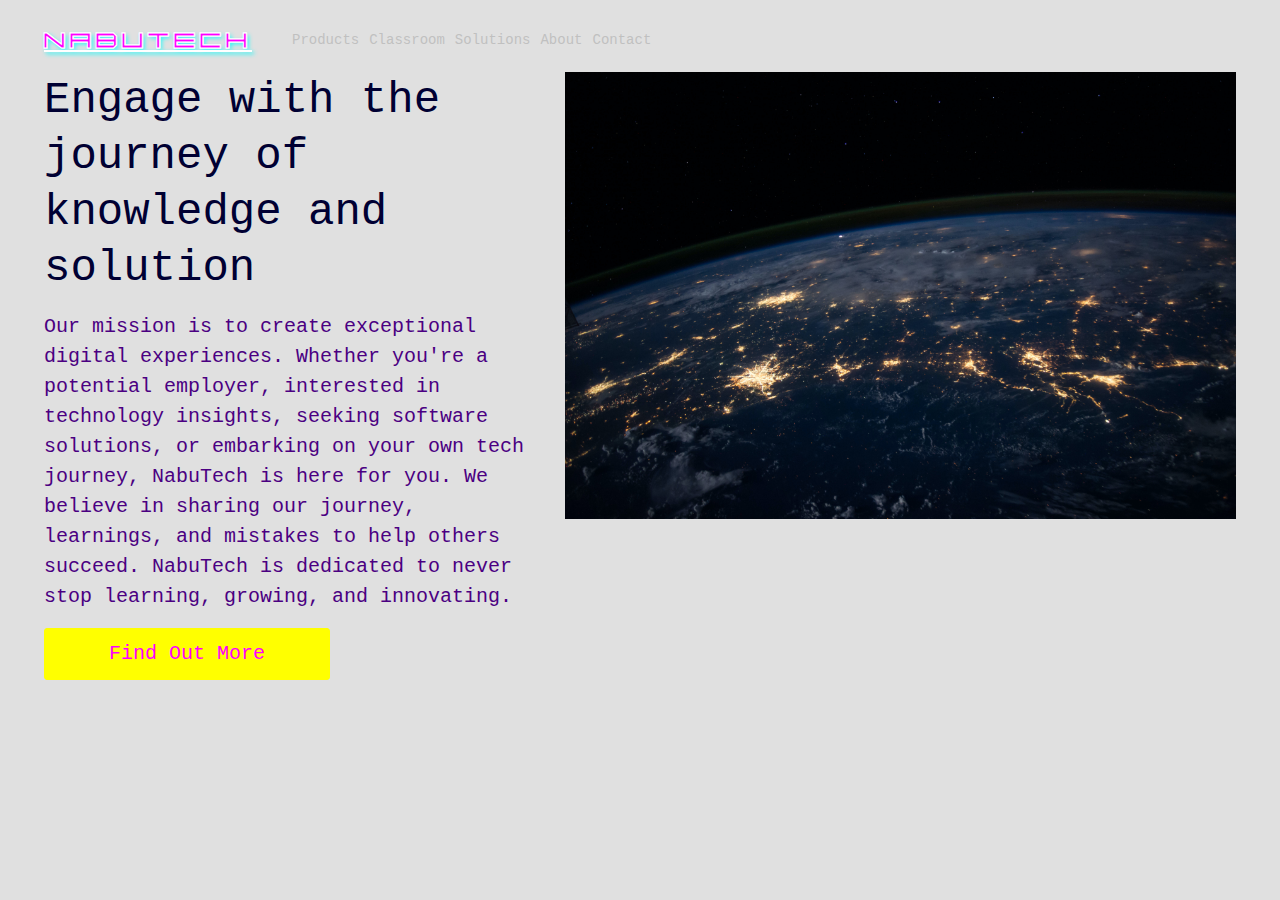
==== index.html @ e0433184 "Header + About" ====
<!doctype html>
<html lang="en-US">
  <head>
    <meta charset="UTF-8" />
    <meta name="viewport" content="width=device-width" />
	<title>NabuTech Store</title>
	<meta name="description" content="Free Web tutorials">
	<meta name="keywords" content="HTML, CSS, JavaScript">
	<meta name="author" content="John Doe">
	
	<link rel="stylesheet" href="css/styles.css">
	
    </head>
<body>
	
	<header class="header">
		<nav id="nav" class="navigation">
            <div class="nav-container">
                <div class="logo-container">
                    <a class="header-logo" href="/">NabuTech</a>
                </div>
                <div class="nav-links">
                    <a class="nav-link" href="/product-page.html">Products</a>
                    <a class="nav-link" href="/coding-courses.html">Classroom</a>
                    <a class="nav-link" href="/custom-development.html">Solutions</a>
                    <a class="nav-link" href="/about.html">About</a>
                    <a class="nav-link" href="/contact.html">Contact</a>
                </div>
            </div>
        </nav>
	</header>
	
	<section id="main">
		<div class="home-about">
            <div class="about-blurb">
                <h1 class="about-header">Engage with the journey of knowledge and solution</h1>
                <p>Our mission is to create exceptional digital experiences. Whether you're a potential employer, interested in technology insights, seeking software solutions, or embarking on your own tech journey, NabuTech is here for you. We believe in sharing our journey, learnings, and mistakes to help others succeed. 
                NabuTech is dedicated to never stop learning, growing, and innovating.</p>
                <label class="about-more">
                    <a class="about-more-link" href="/about.html">Find Out More</a>
                </label>
            </div>
            <div class="about-image">
                <img src="img/nasa-Q1p7bh3SHj8-unsplash.jpg" alt="nasa earth">
            </div>
        </div>
	
		<article>
			<!-- First Blog Post Content -->
		</article>
			
		<article>
			<!-- Second Blog Post Content -->
		</article>
	</section>
		
		<!-- Second Side Bar outside Main -->
	<aside>
		<!-- aside content -->
	</aside>
	
	<footer>
		<!-- Footer Content-->
	</footer>
	
</body>		
</html>
---- css/styles.css ----
:root {
    --color-primary: rgb(255, 255, 0);
    --color-secondary: rgb(192, 192, 192);
    --color-dark-background: rgb(0, 0, 51);
    --color-light-background: rgb(224, 224, 224);
    --color-highlight: rgb(0, 255, 255);
    --color-notification: rgb(75, 0, 130);
    --color-interactive: rgb(255, 0, 255);
    --color-critical: rgb(255, 0, 0);
    font-family: "OCR A Std", "Courier New", monospace;
  }
  
  @font-face {
    font-family: 'Square Sans Serif 7';
    src: url('../assets/square_sans_serif_7.ttf') format('truetype');
  }

body {
    background-color: var(--color-light-background);
}

.nav-container {
    align-items: center;
    display: flex;
    height:64px;
    margin: 0 auto;
    max-width: 1272px;
    position: relative;
    width: 100%;
    padding: 0 36px;
}

.logo-container {
    align-items: center;
    display: flex;
    height: 64px;
    min-height: 64px;
    position: relative;
    margin-right: 40px;
}

.header-logo {
    display: flex;
    font-size: 29px;
    line-height: 29px;
    max-width: 100%;
    color: var(--color-interactive);
    font-family: 'Square Sans Serif 7', sans-serif;
    letter-spacing: 3px;
    text-transform: uppercase;
    -webkit-text-stroke: 1px white;
    text-shadow: 2px 2px 4px var(--color-highlight);
}

.nav-links {
    height: 100%;
    display: flex;
}

.nav-link {
    border: 0;
    margin: 0;
    padding: 0;
    align-items: center;
    color: var(--color-secondary);
    display: flex;
    flex-shrink: 0;
    font-size: 14px;
    font-weight: 400;
    height: 100%;
    position: relative;
    text-decoration: none;
    margin-right: 10px;
}

.nav-link:hover {
    color: var(--color-dark-background);
}


.home-about {
    display: flex;
    padding: 0 36px;
}

.about-blurb{
    display: flex;
    flex-direction: column;
    justify-content: center;
    left: 0;
    margin: 0;
    max-width: 42%;
    text-align: left;
    top: 85px;
    z-index: 1;
    flex: 1;
    margin-right: 20px;
}

.about-header {
    color: var(--color-dark-background);
    margin: 0 0 16px;
    padding: 0;
    font-weight: 300;
    font-size: 44px;
    line-height: 56px;
}


.about-blurb p{
    color: var(--color-notification);
    line-height: 1.5;
    margin: 0 0 16px;
    padding: 0;
    font-weight: 300;
    font-size: 20px;
}

.about-more {
    margin-bottom: 8px;
    display: block;
    width: auto;
}

.about-more-link{
    border: 1px solid transparent;
    border-radius: 3px;
    cursor: pointer;
    display: inline-block;
    font-weight: 600px;
    outline: none;
    text-align: center;
    text-decoration: none;
    user-select: none;
    vertical-align: middle;
    font-size: 20px;
    line-height: 28px;
    padding: 11px 64px;
    background: var(--color-primary);
    border-color: var(--color-primary);
    color: var(--color-interactive);
    transition: .2s;
    transition-property: background-color,border-color,color;
}

.about-more-link:hover{
    background: var(--color-notification);
    border-color: var(--color-notification);
}

.about-image {
    flex: 1;
    position: relative;
    overflow: hidden; /* Ensure the image doesn't overflow the container */
   }

.about-image img {
    display: block;
    width: 100%; /* Ensure the image fills the width of the container */
    height: auto; /* Let the height adjust proportionally */
}
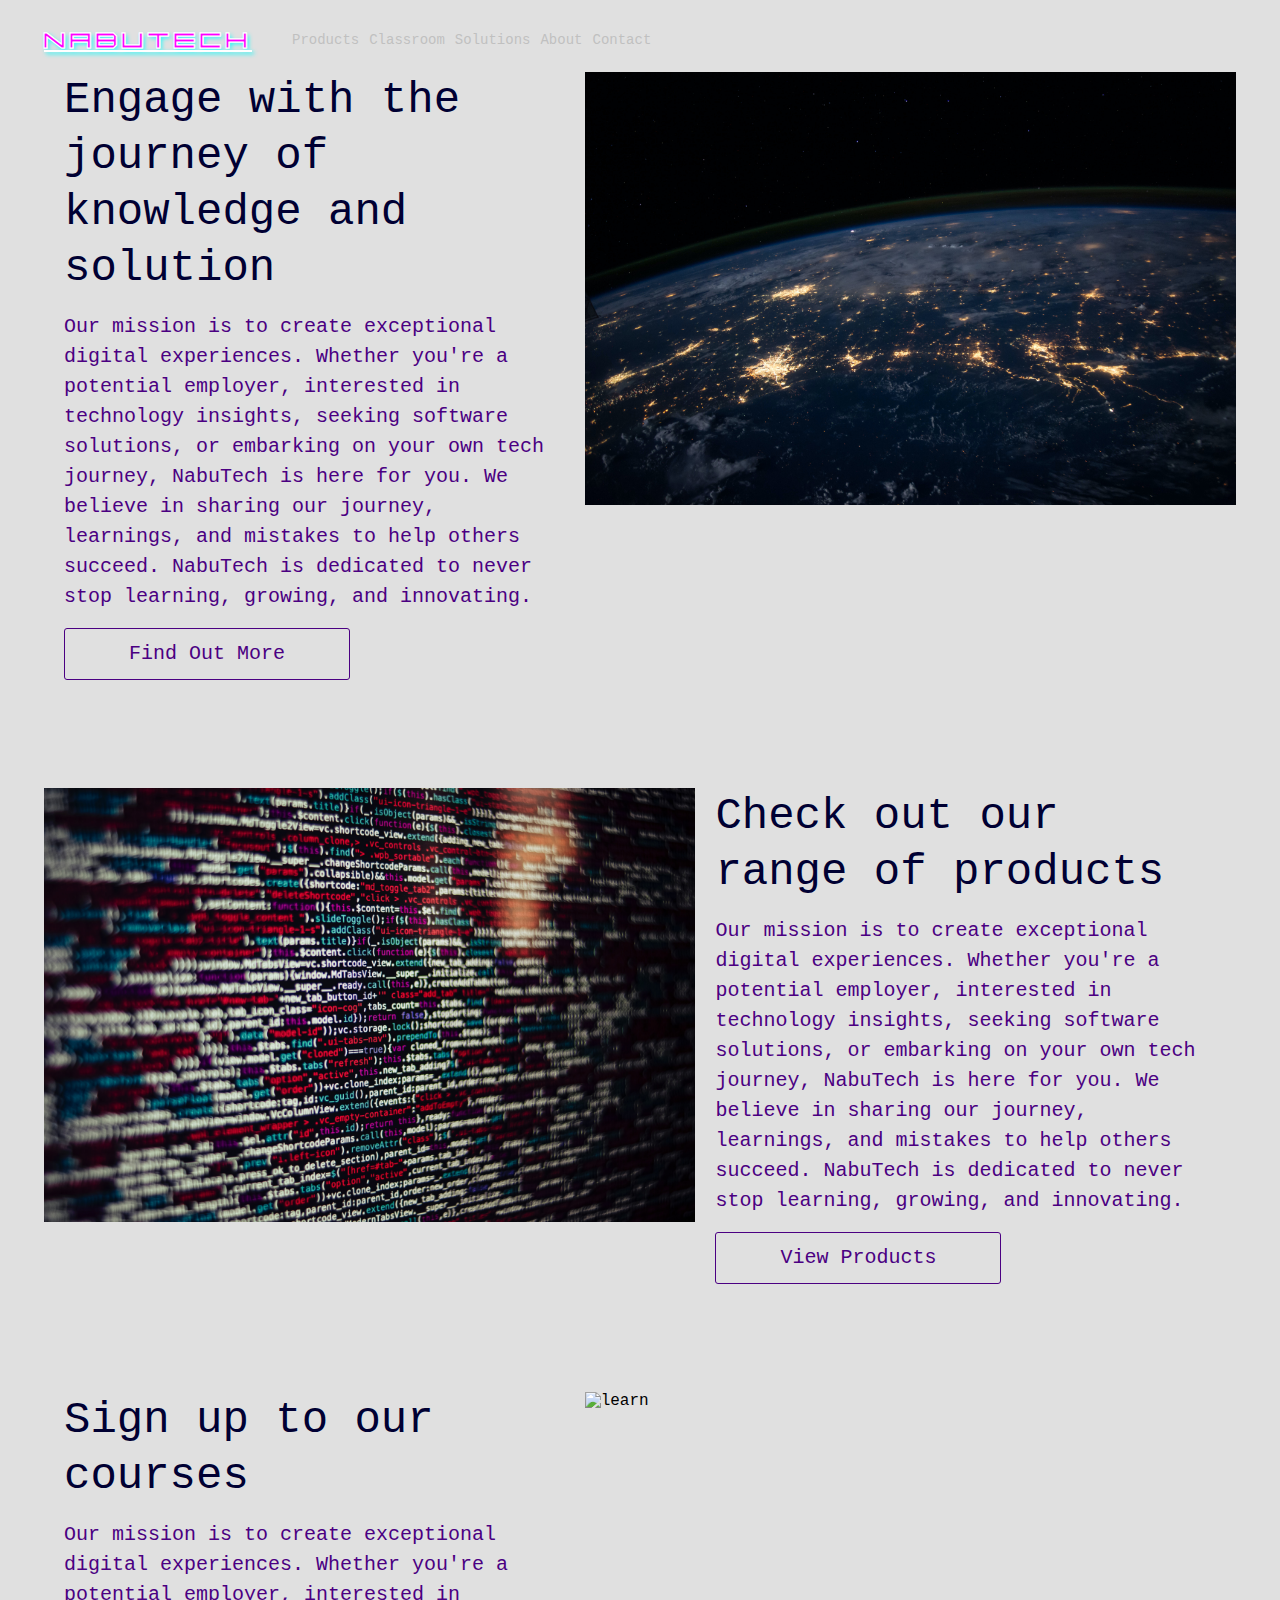
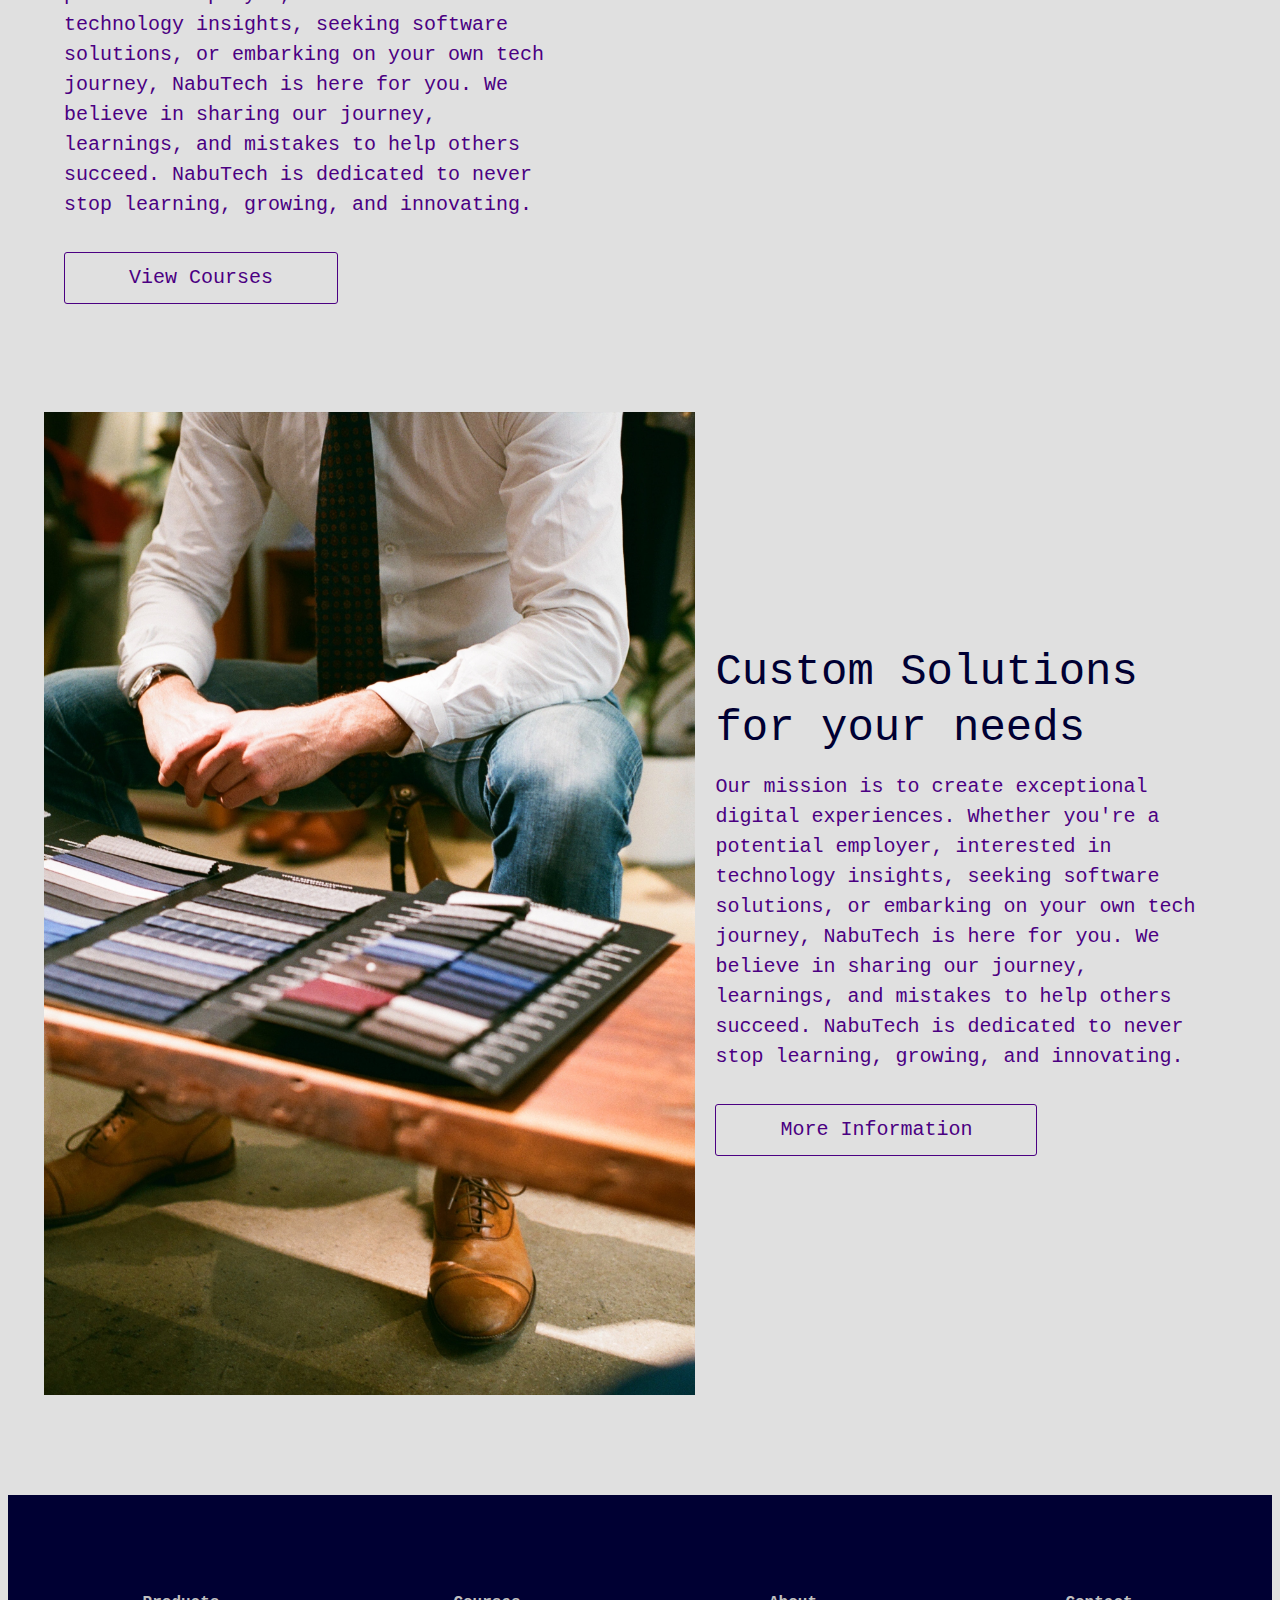
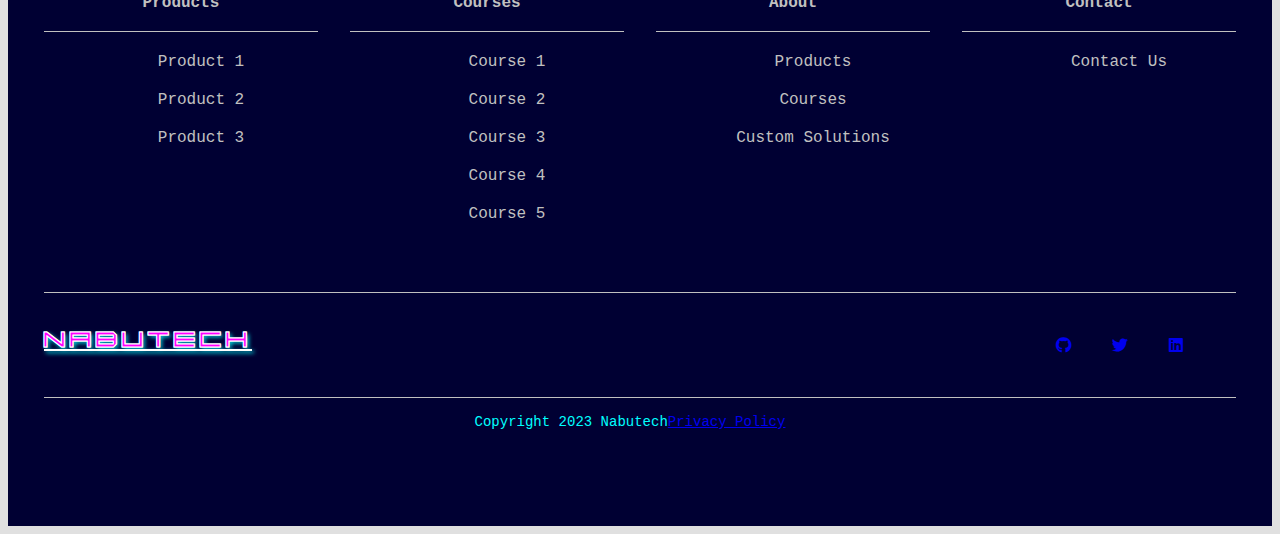
==== commit 91114371: "Finished Index Styling + Layout" ====
--- a/index.html
+++ b/index.html
@@ -9,6 +9,8 @@
 	<meta name="author" content="John Doe">
 	
 	<link rel="stylesheet" href="css/styles.css">
+    <link rel="stylesheet" href="https://cdnjs.cloudflare.com/ajax/libs/font-awesome/5.15.3/css/all.min.css">
+
 	
     </head>
 <body>
@@ -44,23 +46,142 @@
                 <img src="img/nasa-Q1p7bh3SHj8-unsplash.jpg" alt="nasa earth">
             </div>
         </div>
-	
-		<article>
-			<!-- First Blog Post Content -->
-		</article>
-			
-		<article>
-			<!-- Second Blog Post Content -->
-		</article>
 	</section>
-		
-		<!-- Second Side Bar outside Main -->
-	<aside>
-		<!-- aside content -->
-	</aside>
-	
-	<footer>
-		<!-- Footer Content-->
+    <section id="product-preview">
+        <div class="home-about">
+            <div class="about-image">
+                <img src="img/markus-spiske-hbb6GkG6p9M-unsplash.jpg" alt="software">
+            </div>
+            <div class="about-blurb">
+                <h2 class="about-header">
+                Check out our range of products</h2>
+                <p>Our mission is to create exceptional digital experiences. Whether you're a potential employer, interested in technology insights, seeking software solutions, or embarking on your own tech journey, NabuTech is here for you. We believe in sharing our journey, learnings, and mistakes to help others succeed. 
+                NabuTech is dedicated to never stop learning, growing, and innovating.</p>
+                <label class="about-more">
+                    <a class="about-more-link" href="./product-page.html">View Products</a>
+                </label>
+            </div>
+        </div>
+    </section>
+    <section id="courses-preview">
+        <div class="home-about">
+            <div class="about-blurb">
+                <h2 class="about-header">
+                    Sign up to our courses
+                </h2>
+                <p>Our mission is to create exceptional digital experiences. Whether you're a potential employer, interested in technology insights, seeking software solutions, or embarking on your own tech journey, NabuTech is here for you. We believe in sharing our journey, learnings, and mistakes to help others succeed. 
+                    NabuTech is dedicated to never stop learning, growing, and innovating.</p>
+                    </p>
+                <label class="about-more">
+                    <a class="about-more-link" href="./coding-courses.html">View Courses</a>
+                </label>
+            </div>
+            <div class="about-image">
+                <img src="img/tim-mossholder-WE_Kv_ZB1l0-unsplash.jpg" alt="learn">
+            </div>
+        </div>
+    </section>
+    <section id="custom-preview">
+        <div class="home-about">
+            <div class="about-image">
+                <img src="img/yasamine-june--6haRt0Ntyc-unsplash.jpg">
+            </div>
+            <div class="about-blurb">
+                <h2 class="about-header">
+                    Custom Solutions for your needs
+                </h2>
+                <p>Our mission is to create exceptional digital experiences. Whether you're a potential employer, interested in technology insights, seeking software solutions, or embarking on your own tech journey, NabuTech is here for you. We believe in sharing our journey, learnings, and mistakes to help others succeed. 
+                    NabuTech is dedicated to never stop learning, growing, and innovating.</p>
+                </p>
+                <label class="about-more">
+                    <a class="about-more-link" href="./custom-development.html">More Information</a>
+                </label>
+            </div>
+        </div>
+    </section>
+
+	<footer class="footer">
+		<div class="footer-container">
+            <div class="footer-links">
+                <div class="footer-links-column">
+                    <h3 class="footer-column-title">Products</h3>
+                    <ul class="footer-column-list">
+                        <li class="footer-list-links">
+                            <a class="footer-list-link" href="/">Product 1</a>
+                        </li>
+                        <li class="footer-list-links">
+                            <a class="footer-list-link" href="/">Product 2</a>
+                        </li>
+                        <li class="footer-list-links">
+                            <a class="footer-list-link" href="/">Product 3</a>
+                        </li>
+                    </ul>
+                </div>
+                <div class="footer-links-column">
+                    <h3 class="footer-column-title">Courses</h3>
+                        <ul class="footer-column-list">
+                            <li class="footer-list-links">
+                                <a class="footer-list-link" href="/">Course 1</a>
+                            </li>
+                            <li class="footer-list-links">
+                                <a class="footer-list-link" href="/">Course 2</a>
+                            </li>
+                            <li class="footer-list-links">
+                                <a class="footer-list-link" href="/">Course 3</a>
+                            </li>
+                            <li class="footer-list-links">
+                                <a class="footer-list-link" href="/">Course 4</a>
+                            </li>
+                            <li class="footer-list-links">
+                                <a class="footer-list-link" href="/">Course 5</a>
+                            </li>
+                        </ul>
+                </div>
+                <div class="footer-links-column">
+                    <h3 class="footer-column-title">About</h3>
+                        <ul class="footer-column-list">
+                            <li class="footer-list-links">
+                                <a class="footer-list-link" href="/">Products</a>
+                            </li>
+                            <li class="footer-list-links">
+                                <a class="footer-list-link" href="/">Courses</a>
+                            </li>
+                            <li class="footer-list-links">
+                                <a class="footer-list-link" href="/">Custom Solutions</a>
+                            </li>
+                        </ul>
+                </div>
+                <div class="footer-links-column">
+                    <h3 class="footer-column-title">Contact</h3>
+                        <ul class="footer-column-list">
+                            <li class="footer-list-links">
+                                <a class="footer-list-link" href="/">Contact Us</a>
+                            </li>
+                        </ul>
+                </div>
+            </div>
+            <div class="footer-brand">
+                <div class="footer-logo">
+                    <a class="header-logo" href="/">NabuTech</a>
+                </div>
+                <div class="social-icons">
+                    <li class="social-icon">
+                        <a class="icon" href="https://github.com/yourusername" target="_blank"><i class="fab fa-github"></i></a>
+                    </li>
+                    <li class="social-icon">
+                        <a class="icon" href="https://twitter.com/yourusername" target="_blank"><i class="fab fa-twitter"></i></a>
+                    </li>
+                    <li class="social-icon">
+                        <a class="icon" href="https://linkendin/yourusername" target="_blank"><i class="fab fa-linkedin"></i></a>
+                    </li>
+                </div>
+            </div>
+            <div class="footer-info">
+                <p>Copyright 2023 Nabutech
+                </p>
+                <a href="/privacy">Privacy Policy</a>
+            </div>
+        </div>
 	</footer>
 	
 </body>		
--- a/css/styles.css
+++ b/css/styles.css
@@ -19,6 +19,12 @@
     background-color: var(--color-light-background);
 }
 
+section {
+    margin-bottom: 100px;
+}
+
+
+
 .nav-container {
     align-items: center;
     display: flex;
@@ -95,6 +101,7 @@
     z-index: 1;
     flex: 1;
     margin-right: 20px;
+    margin-left: 20px;
 }
 
 .about-header {
@@ -136,16 +143,17 @@
     font-size: 20px;
     line-height: 28px;
     padding: 11px 64px;
-    background: var(--color-primary);
-    border-color: var(--color-primary);
-    color: var(--color-interactive);
+    background: var(--color-light-background);
+    border-color: var(--color-notification);
+    color: var(--color-notification);
     transition: .2s;
     transition-property: background-color,border-color,color;
 }
 
 .about-more-link:hover{
-    background: var(--color-notification);
-    border-color: var(--color-notification);
+    background: var(--color-dark-background);
+    border-color: var(--color-primary);
+    color: var(--color-primary);
 }
 
 .about-image {
@@ -160,4 +168,110 @@
     height: auto; /* Let the height adjust proportionally */
 }
 
-
+.footer {
+    background-color: var(--color-dark-background);
+    color: var(--color-highlight);
+    margin-left: 0;
+    margin-right: 0;
+}
+
+.footer-container {
+    margin: 0 auto;
+    max-width: 100%;
+    padding-left: 36px;
+    padding-right: 36px;
+    padding-bottom: 80px;
+    padding-top: 80px;
+}
+
+.footer-links {
+    display: flex;
+    flex-wrap: wrap;
+    gap: 32px;
+    justify-content: space-evenly;
+    margin-bottom: 48px;
+}
+
+.footer-links-column {
+    flex: 1;
+    min-width: auto;
+    text-align: center;
+}
+
+.footer-column-title {
+    border-bottom: 1px solid var(--color-secondary);
+    font-size: 16px;
+    font-weight: 600;
+    line-height: 24px;
+    margin-bottom: 16px;
+    padding-bottom: 16px;
+    white-space: nowrap;
+    color: var(--color-secondary);
+}
+
+.footer-column-list {
+    list-style: none;
+    text-align: center;
+}
+
+.footer-list-links {
+    list-style: none;
+    margin-bottom: 10px;
+}
+
+.footer-list-link {
+    color: var(--color-secondary);
+    font-size: 16px;
+    font-weight: 300;
+    line-height: 28px;
+    text-decoration: none;
+}
+
+.footer-brand {
+    border-bottom: 1px solid var(--color-secondary);
+    border-top: 1px solid var(--color-secondary);
+    display: flex;
+    flex-wrap: wrap;
+    justify-content: space-between;
+    padding: 32px 0;
+    text-align: center;
+}
+
+.social-icons {
+    align-items: center;
+    display: flex;
+    justify-content: flex-start;
+    list-style: none;
+    margin-right: 40px;
+}
+
+.social-icon:not(:last-child){
+    margin-right: 16px;
+}
+
+.icon {
+    align-items: center;
+    border-radius: 50%;
+    display: flex;
+    height: 40px;
+    justify-content: center;
+    width: 40px;
+    background: transparent;
+    text-decoration: none;
+}
+
+.icon:hover {
+    color: white;
+}
+
+.footer-info{
+    align-items: center;
+    display: flex;
+    flex-wrap: wrap;
+    font-size: 14px;
+    justify-content: center;
+    line-height: 20px;
+    padding-right: 20px;
+
+}
+
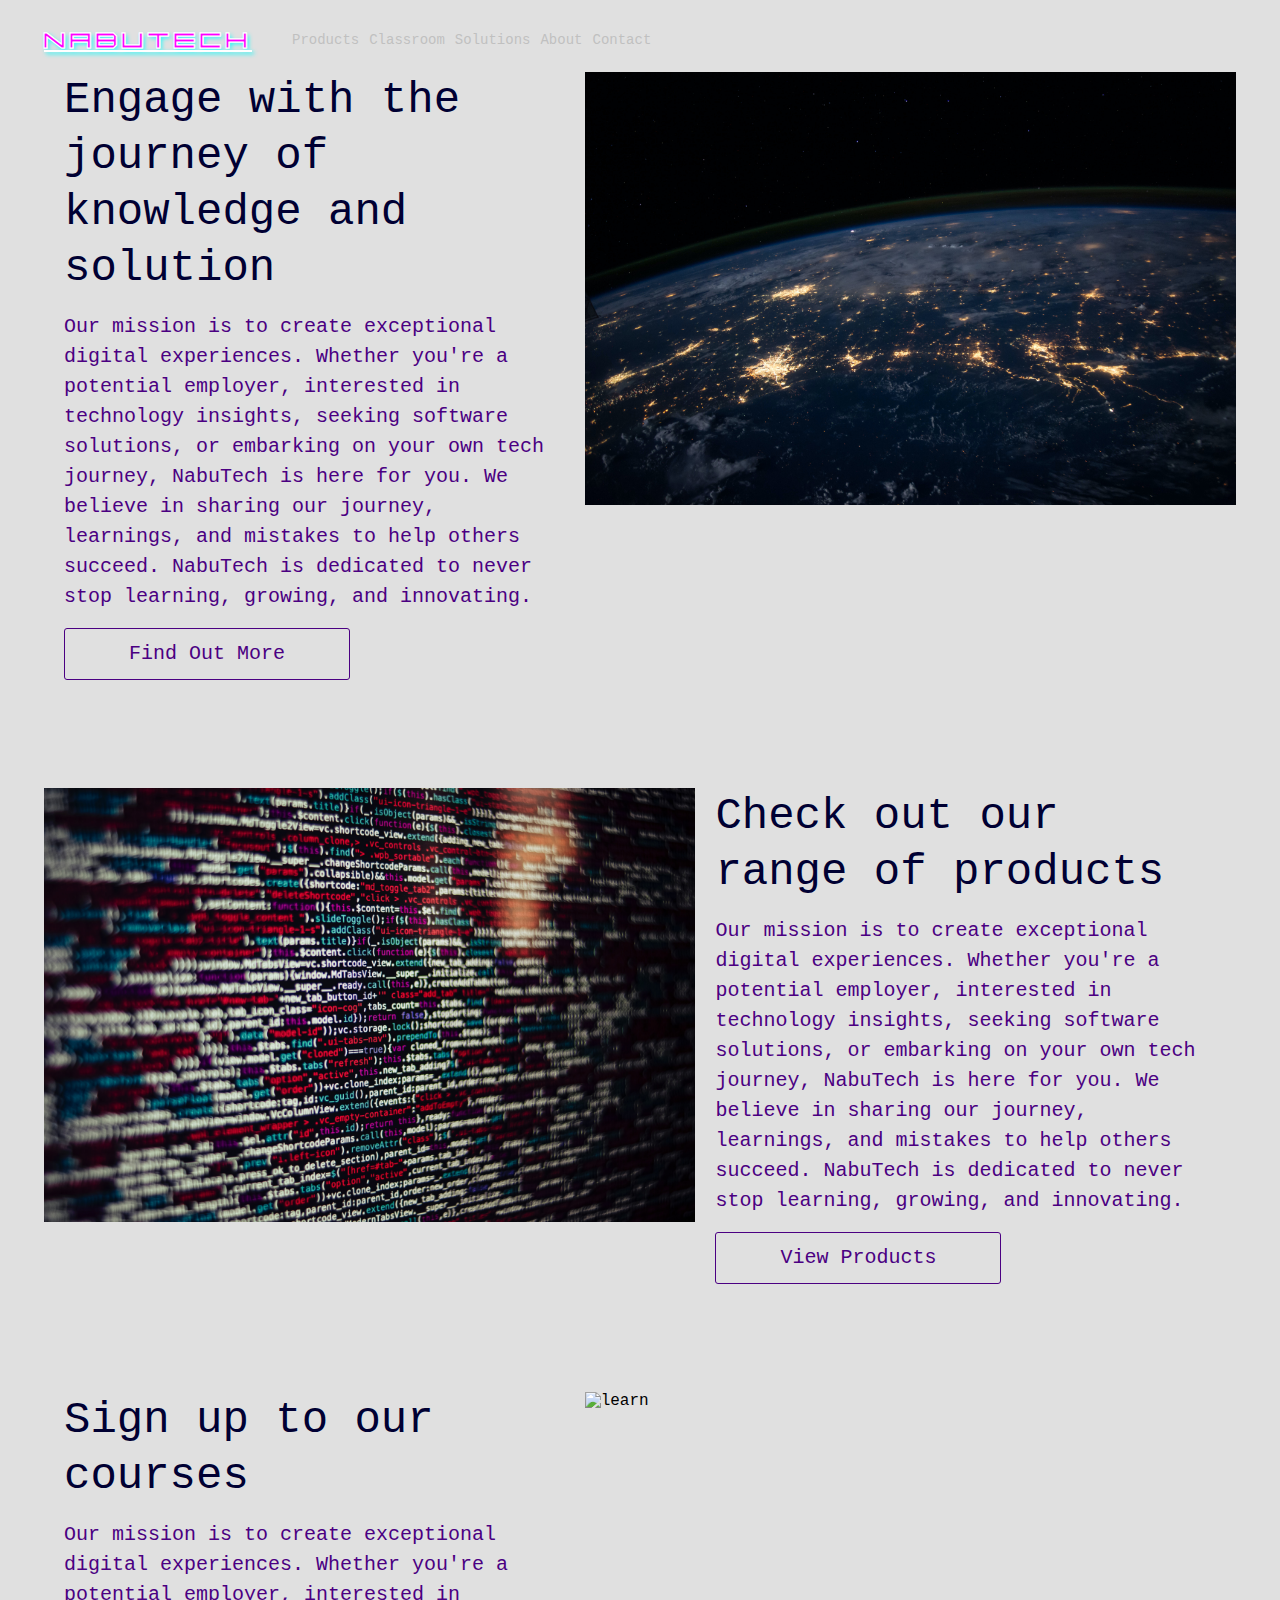
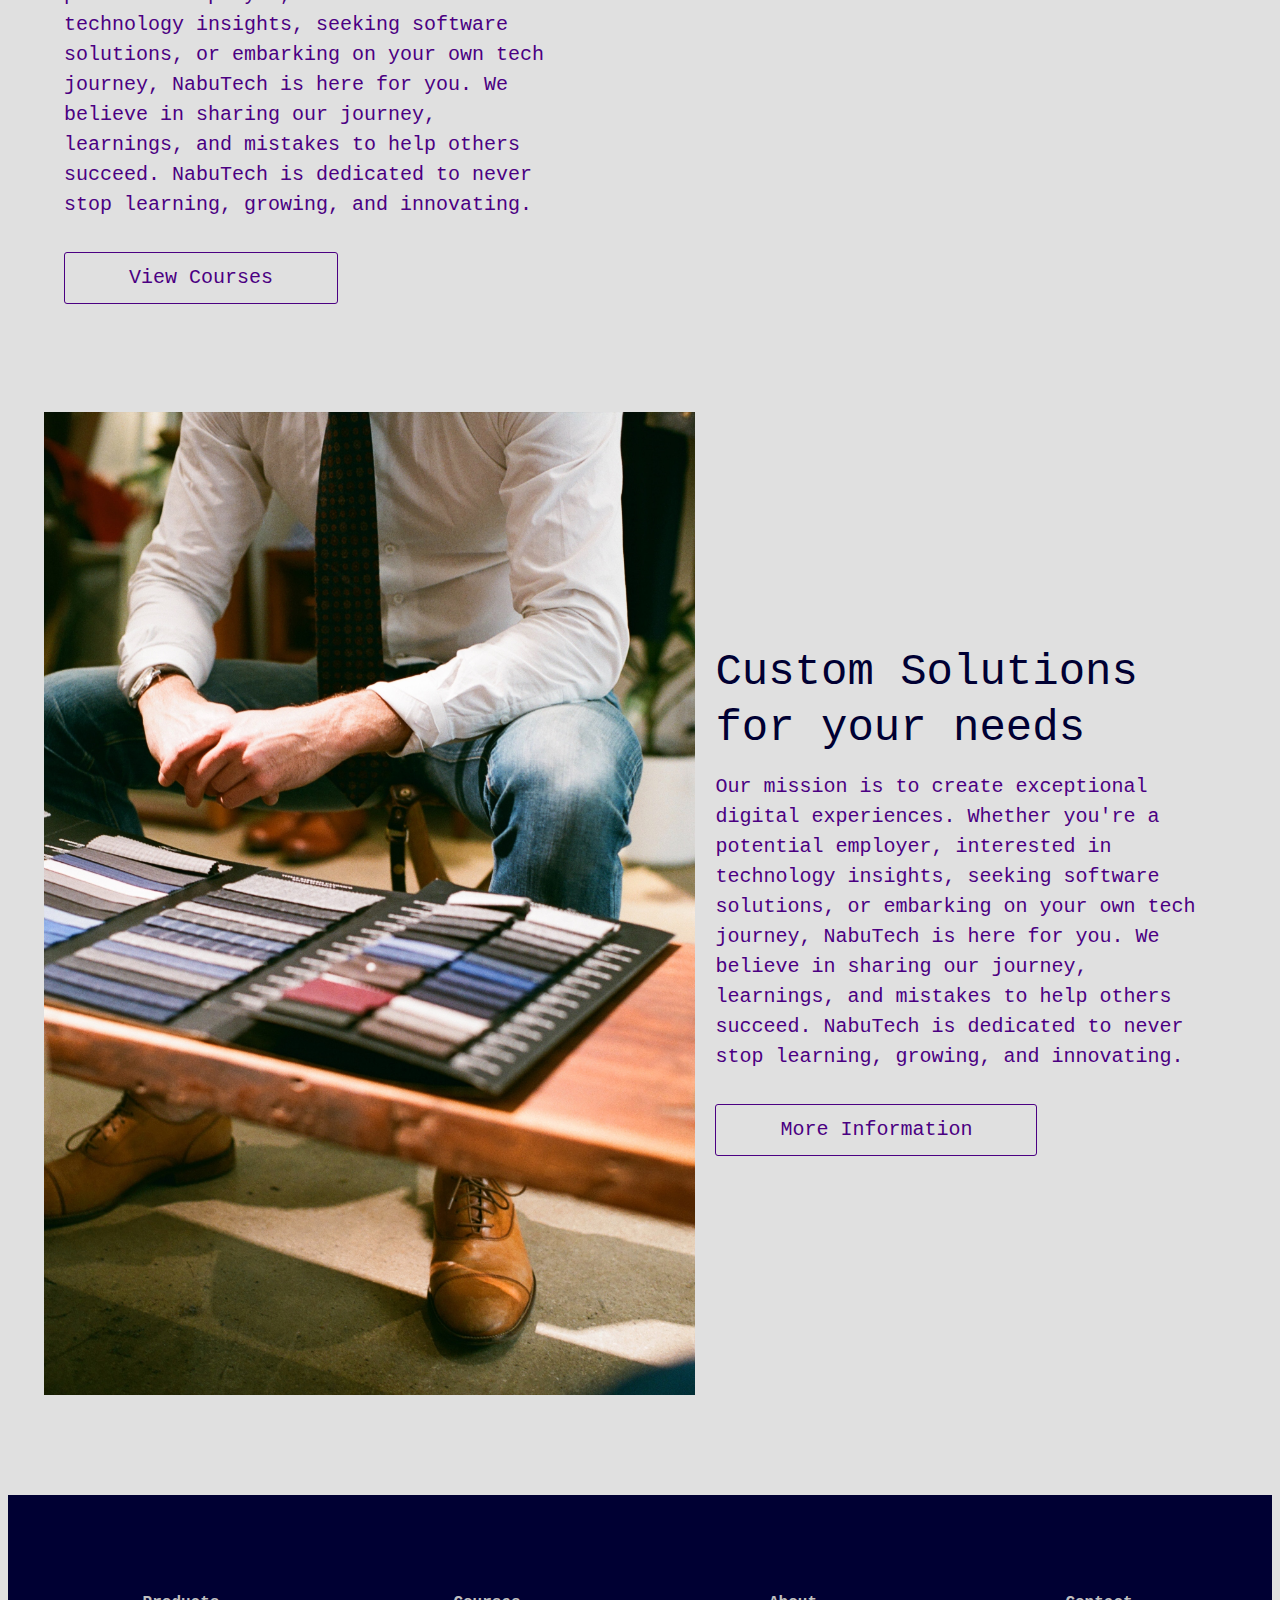
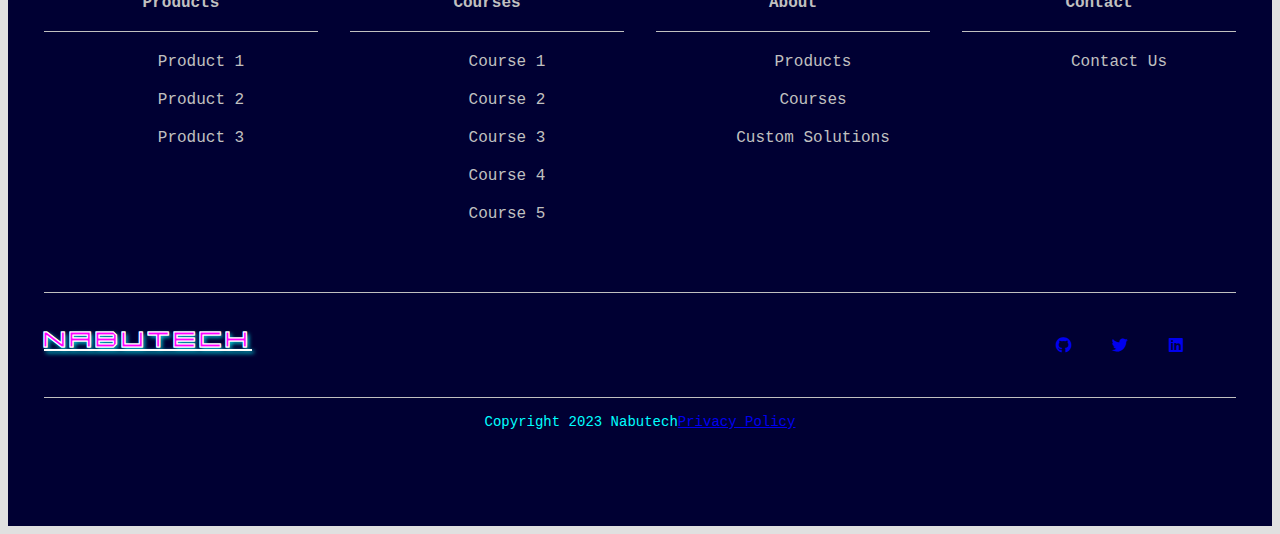
==== commit 4b6a97cc: "Product Page" ====
--- a/index.html
+++ b/index.html
@@ -22,7 +22,7 @@
                     <a class="header-logo" href="/">NabuTech</a>
                 </div>
                 <div class="nav-links">
-                    <a class="nav-link" href="/product-page.html">Products</a>
+                    <a class="nav-link" href="./product-page.html">Products</a>
                     <a class="nav-link" href="/coding-courses.html">Classroom</a>
                     <a class="nav-link" href="/custom-development.html">Solutions</a>
                     <a class="nav-link" href="/about.html">About</a>
--- a/css/styles.css
+++ b/css/styles.css
@@ -271,7 +271,211 @@
     font-size: 14px;
     justify-content: center;
     line-height: 20px;
-    padding-right: 20px;
-
-}
-
+}
+
+.hero-carousel {
+    position: relative;
+    background-color: #000;
+    color: white;
+    overflow: hidden;
+    height: 400px;
+}
+
+.carousel-container {
+    display: flex;
+    transition: transform 0.5s ease-in-out;
+}
+
+.carousel-slide {
+    flex: 0 0 100%;
+    position: relative;
+    background-position: center;
+    background-repeat: no-repeat;
+    background-size: cover;
+}
+
+.slide-content {
+    position: absolute;
+    top: 50%;
+    left: 50%;
+    transform: translate(-50%, -50%);
+    padding: 20px;
+    text-align: center;
+    background-color: rgba(0, 0, 0, 0.6);
+    color: white;
+}
+
+
+.slide-heading {
+    font-size: 28px;
+    margin-bottom: 10px;
+}
+
+.slide-text {
+    font-size: 18px;
+    margin-bottom: 20px;
+}
+
+.slide-button {
+    display: inline-block;
+    padding: 10px 20px;
+    background-color: var(--color-primary);
+    color: white;
+    text-decoration: none;
+    border-radius: 3px;
+}
+
+.carousel-slide img {
+    width: 100%;
+    height: 100%;
+    object-fit: cover;
+}
+
+.carousel-control {
+    position: absolute;
+    top: 50%;
+    transform: translateY(-50%);
+    font-size: 24px;
+    color: white;
+    background: none;
+    border: none;
+    cursor: pointer;
+    transition: opacity 0.3s;
+}
+
+.carousel-control.prev {
+    left: 20px;
+}
+
+.carousel-control.next {
+    right: 20px;
+}
+
+.carousel-control:hover {
+    opacity: 0.8;
+}
+
+.carousel-slide:nth-child(even) .slide-content {
+    order: 2; /* Change the order for even slides */
+    padding-left: 60px; /* Adjust spacing on the left */
+    padding-right: 0; /* Reset right padding */
+    text-align: left; /* Align text to the left */
+}
+
+.carousel-slide:nth-child(even) img {
+    order: 1; /* Change the order for even slides */
+    max-width: 50%;
+    height: auto;
+    object-fit: cover;
+}
+
+.carousel-slide:nth-child(even) .alternate-content {
+    background-color: var(--color-notification); /* Different background color for even slides */
+}
+
+
+
+.top-sellers {
+    padding: 40px 0;
+}
+
+.top-sellers-grid {
+    display: grid;
+    grid-template-columns: repeat(auto-fit, minmax(240px, 1fr));
+    gap: 20px;
+}
+
+.top-seller-card {
+    background-color: white;
+    padding: 20px;
+    box-shadow: 0 2px 4px rgba(0, 0, 0, 0.1);
+}
+
+.top-seller-image {
+    max-width: 100%;
+    height: auto;
+    margin-bottom: 10px;
+}
+
+.top-seller-title {
+    font-size: 18px;
+    color: var(--color-dark-background);
+    margin-bottom: 6px;
+    text-decoration: none;
+    display: block;
+}
+
+.top-seller-price {
+    font-size: 16px;
+    color: var(--color-notification);
+    margin-right: 6px;
+}
+
+.top-seller-button {
+    background-color: var(--color-primary);
+    color: white;
+    padding: 6px 12px;
+    border: none;
+    border-radius: 3px;
+    text-decoration: none;
+    cursor: pointer;
+}
+
+.products {
+    padding: 40px 0;
+}
+
+.product-categories {
+    display: flex;
+    justify-content: center;
+    margin-bottom: 20px;
+}
+
+.product-category {
+    margin: 0 10px;
+    text-decoration: none;
+    color: var(--color-dark-background);
+    font-size: 16px;
+    font-weight: 600;
+    transition: color 0.2s;
+}
+
+.product-category.active {
+    color: var(--color-primary);
+}
+
+.product-carousel {
+    /* Style your product carousel here */
+}
+
+.category-list {
+    background-color: var(--color-light-background);
+    padding: 40px 0;
+}
+
+.category-grid {
+    display: grid;
+    grid-template-columns: repeat(auto-fit, minmax(120px, 1fr));
+    gap: 20px;
+}
+
+.category-card {
+    text-align: center;
+}
+
+.category-image {
+    width: 100px;
+    height: 100px;
+    border-radius: 50%;
+    background-color: white;
+    display: flex;
+    justify-content: center;
+    align-items: center;
+    margin: 0 auto 10px;
+}
+
+.category-title {
+    font-size: 16px;
+    color: var(--color-dark-background);
+}
+
